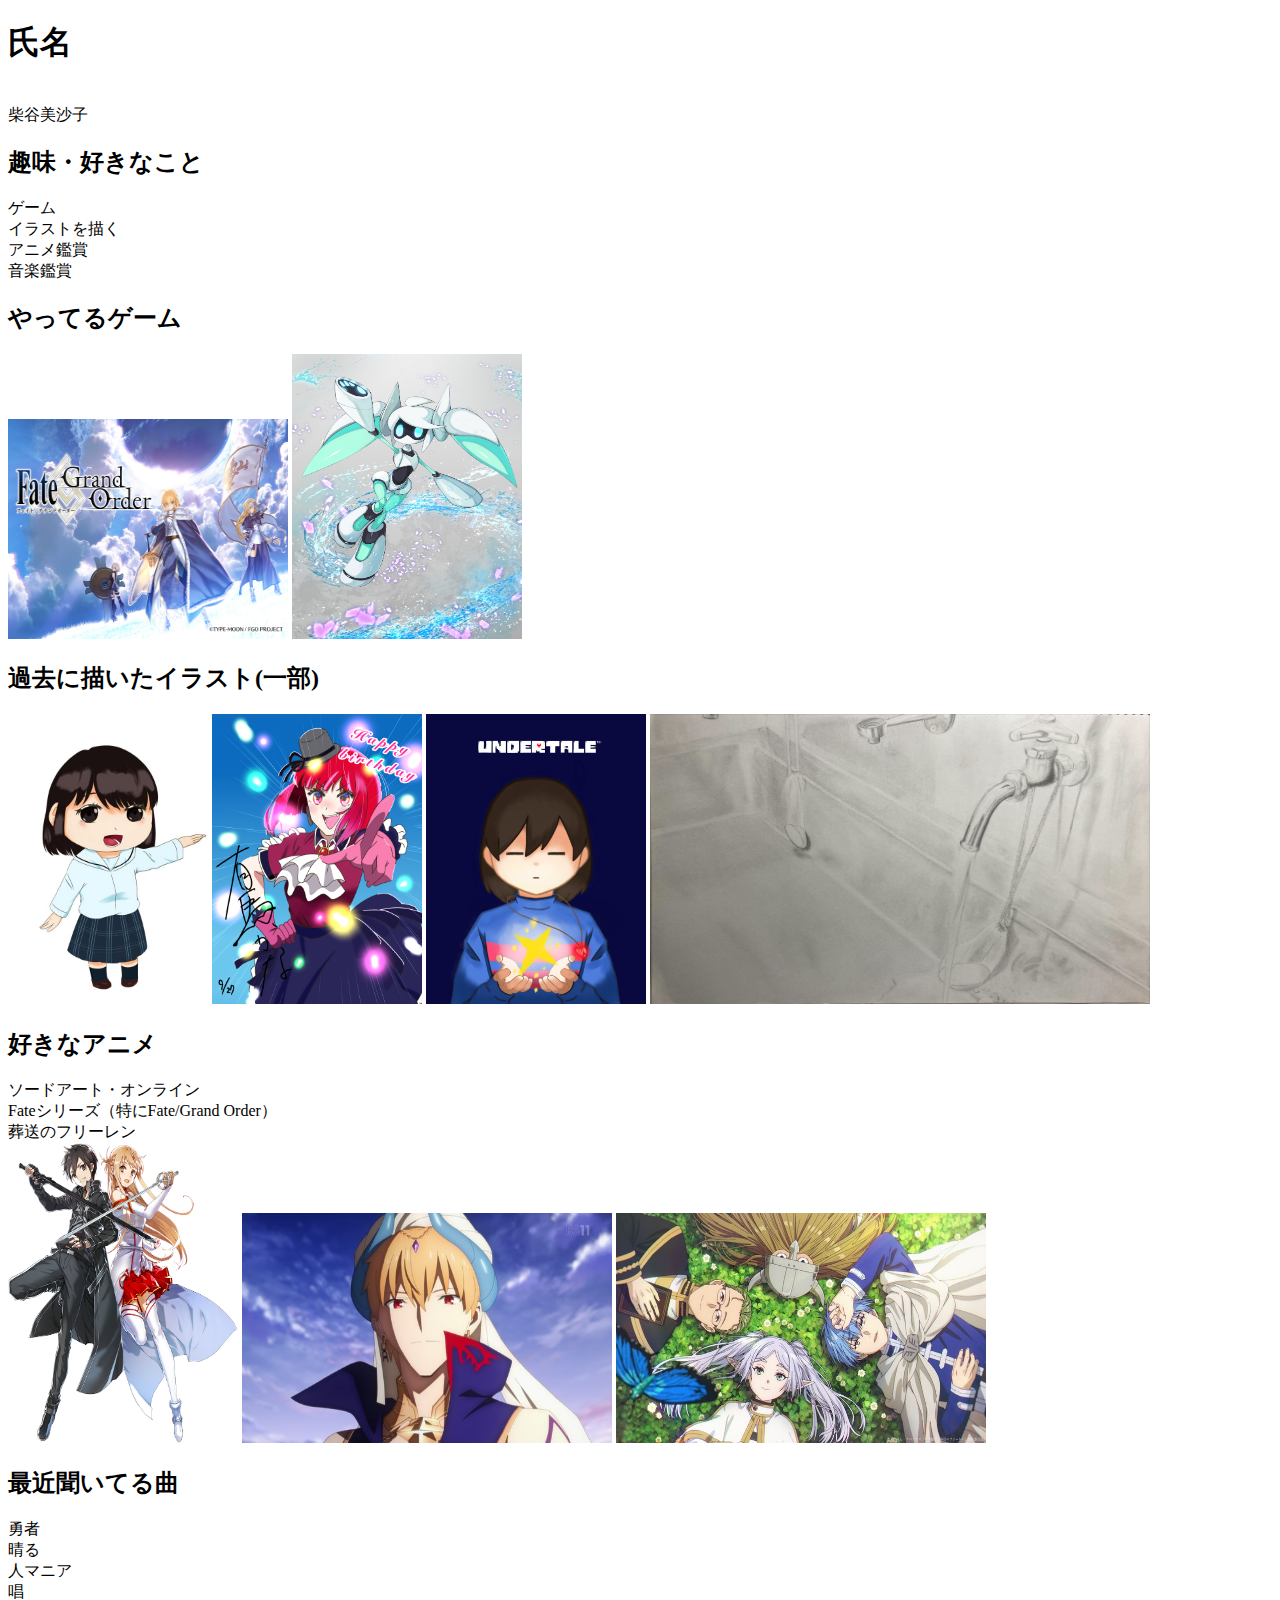
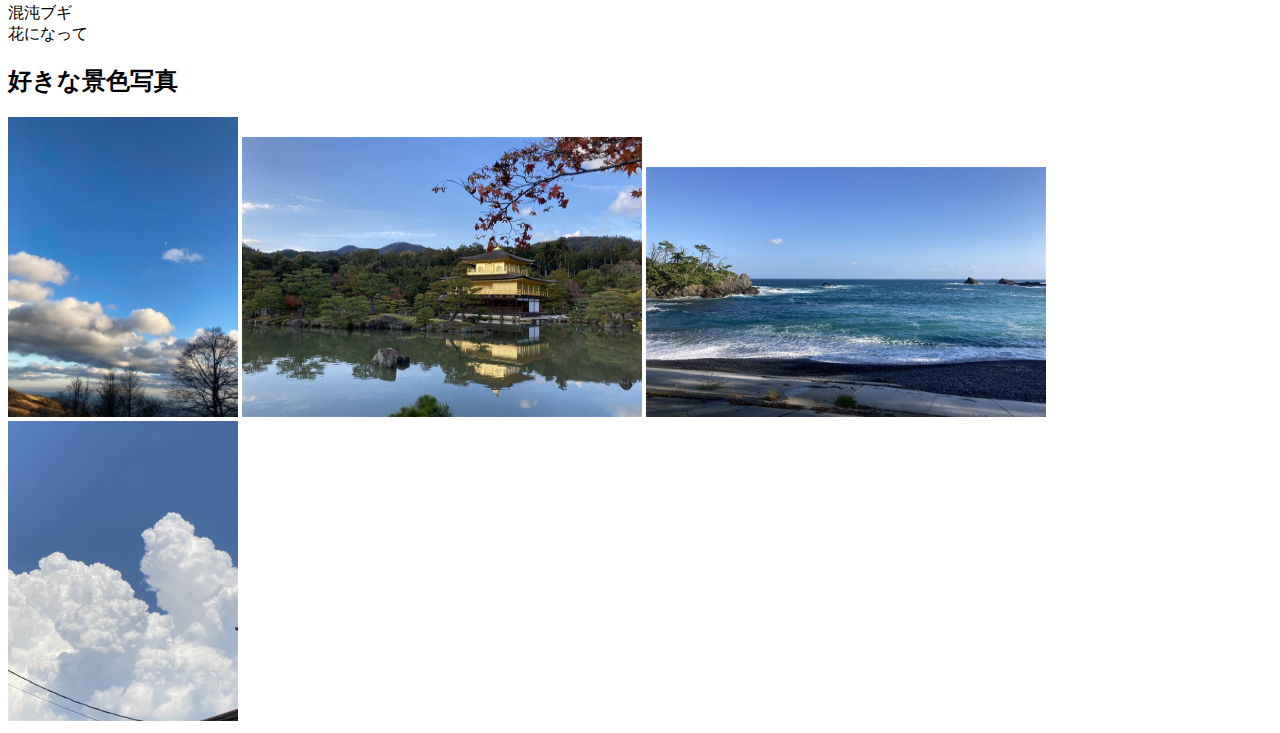
==== profile/index.html @ 76f79870 "”コミット”メッセージを記載”" ====
<!DOCTYPE html>
<html>
<head>
    <title>自己紹介</title>
</head>

<body>
    <h1>氏名</h1><br>
    柴谷美沙子
    <h2>趣味・好きなこと</h2>
    <li>ゲーム</li>
    <li>イラストを描く</li>
    <li>アニメ鑑賞</li>
    <li>音楽鑑賞</li>
    <h2>やってるゲーム</h2>
    <img src="img/FGO2.jpg" alt="FGO2" width="280" height="220">
    <img src="img/voidoll.jpg" alt="コンパス" width="230" height="285">
    <h2>過去に描いたイラスト(一部)</h2>
    <img src="img/azuma.jpg" alt="あずま" width="200" height="290">
    <img src="img/arima-kana.png" alt="有馬かな" width="210" height="290">
    <img src="img/undertale.png" alt="Undertale" width="220" height="290">
    <img src="img/suketti.jpg" alt="スケッチ" width="500" height="290">
    <h2>好きなアニメ</h2>
    <li>ソードアート・オンライン</li>
    <li>Fateシリーズ（特にFate/Grand Order）</li>
    <li>葬送のフリーレン</li>
    <img src="img/SAO.png" alt="SAO" width="230" height="300">
    <img src="img/Gilgamesh.jpg" alt="FGO" width="370" height="230">
    <img src="img/frieren2.jpg" alt="フリーレン" width="370" height="230">
    <h2>最近聞いてる曲</h2>
    <li>勇者</li>
    <li>晴る</li>
    <li>人マニア</li>
    <li>唱</li>
    <li>混沌ブギ</li>
    <li>花になって</li>
    <h2>好きな景色写真</h2>
    <img src="img/sora.jpg" alt="空" width="230" height="300">
    <img src="img/kinnkakuji.jpg" alt="金閣寺" width="400" height="280">
    <img src="img/umi.jpg" alt="海" width="400" height="250">
    <img src="img/natuzora.jpg" alt="夏空" width="230" height="300">
</body>
</html>
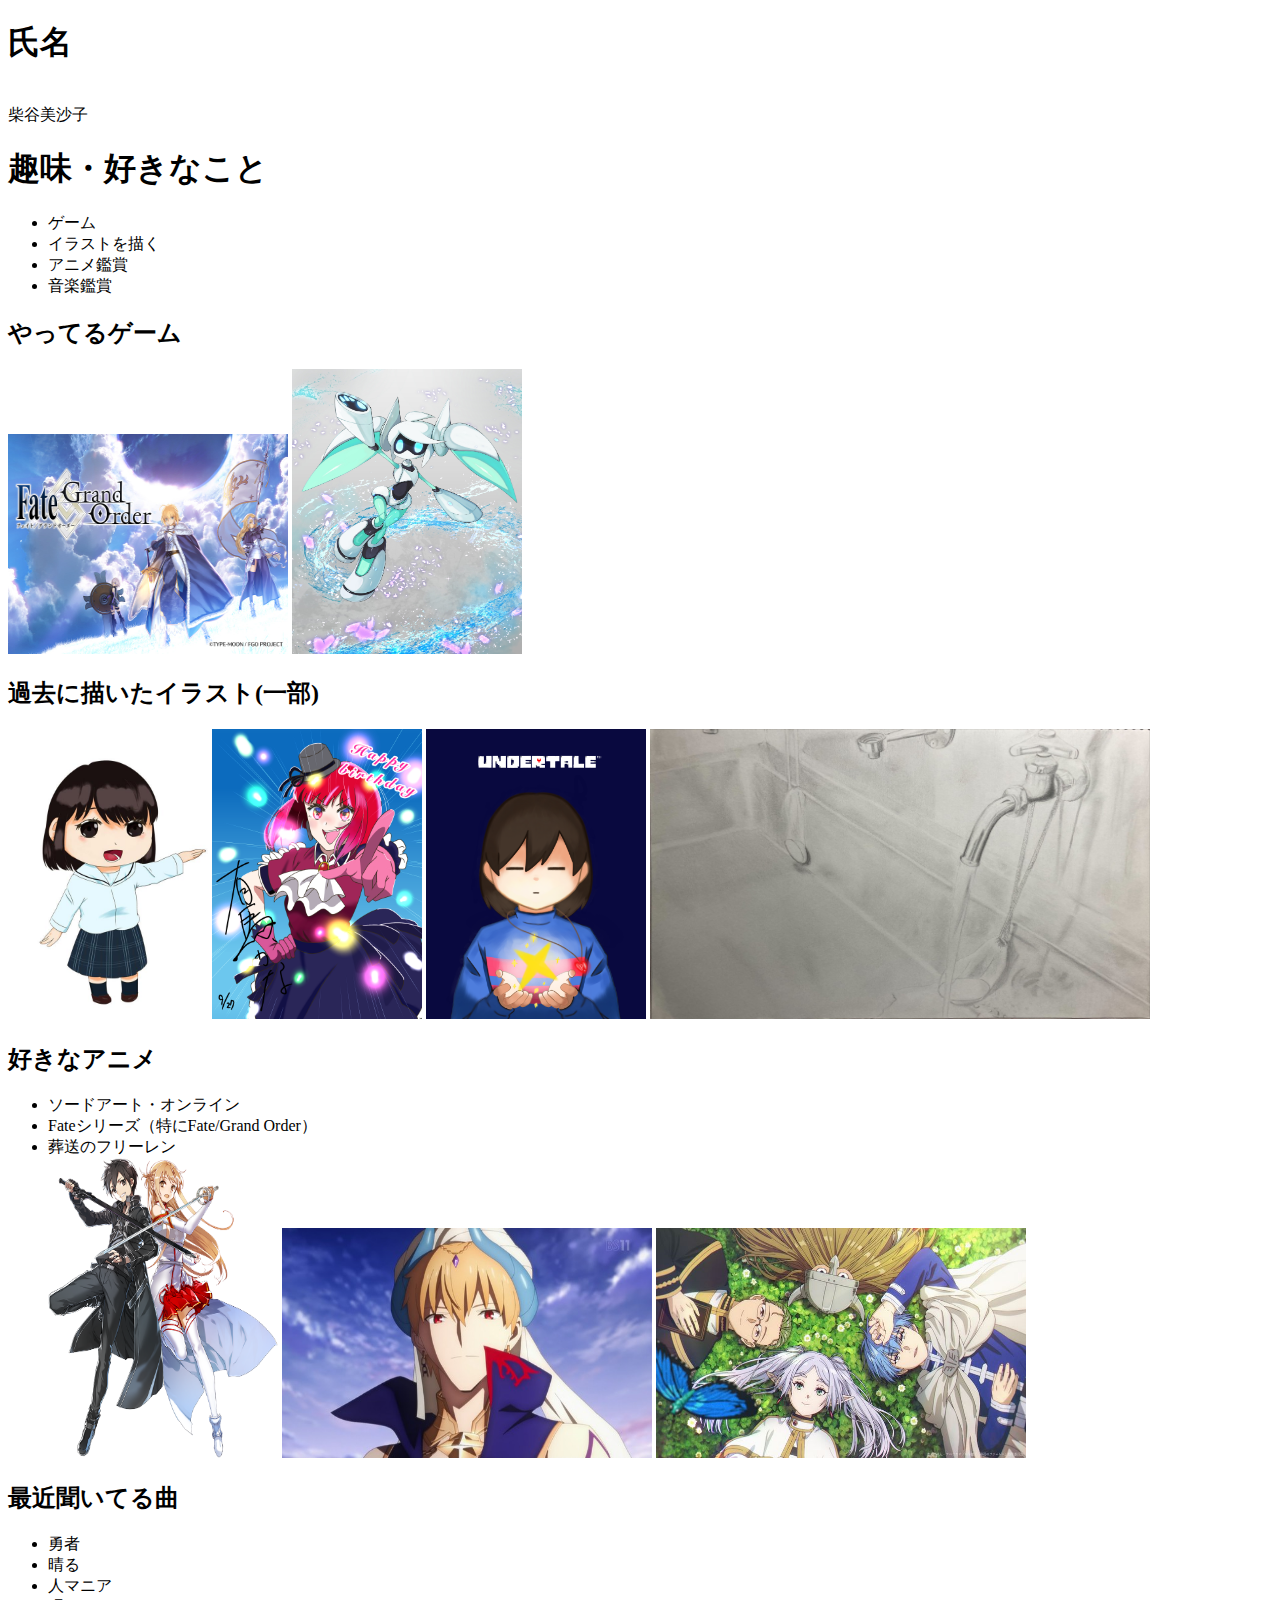
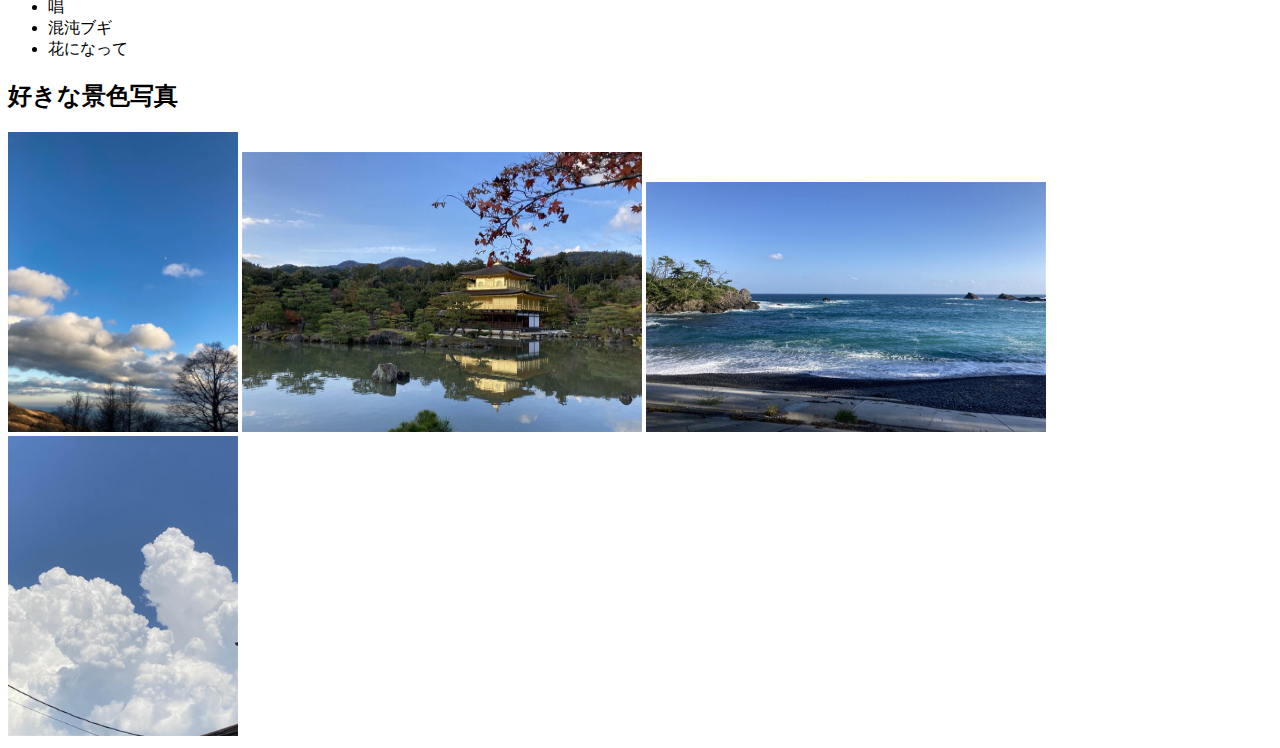
==== commit 23b6df56: "”コミットメッセージを記載”" ====
--- a/profile/index.html
+++ b/profile/index.html
@@ -7,11 +7,13 @@
 <body>
     <h1>氏名</h1><br>
     柴谷美沙子
-    <h2>趣味・好きなこと</h2>
-    <li>ゲーム</li>
-    <li>イラストを描く</li>
-    <li>アニメ鑑賞</li>
-    <li>音楽鑑賞</li>
+    <h1>趣味・好きなこと</h1>
+    <ul>
+        <li>ゲーム</li>
+        <li>イラストを描く</li>
+        <li>アニメ鑑賞</li>
+        <li>音楽鑑賞</li>
+    </ul>
     <h2>やってるゲーム</h2>
     <img src="img/FGO2.jpg" alt="FGO2" width="280" height="220">
     <img src="img/voidoll.jpg" alt="コンパス" width="230" height="285">
@@ -21,19 +23,23 @@
     <img src="img/undertale.png" alt="Undertale" width="220" height="290">
     <img src="img/suketti.jpg" alt="スケッチ" width="500" height="290">
     <h2>好きなアニメ</h2>
-    <li>ソードアート・オンライン</li>
-    <li>Fateシリーズ（特にFate/Grand Order）</li>
-    <li>葬送のフリーレン</li>
-    <img src="img/SAO.png" alt="SAO" width="230" height="300">
-    <img src="img/Gilgamesh.jpg" alt="FGO" width="370" height="230">
-    <img src="img/frieren2.jpg" alt="フリーレン" width="370" height="230">
+    <ul>
+        <li>ソードアート・オンライン</li>
+        <li>Fateシリーズ（特にFate/Grand Order）</li>
+        <li>葬送のフリーレン</li>
+        <img src="img/SAO.png" alt="SAO" width="230" height="300">
+        <img src="img/Gilgamesh.jpg" alt="FGO" width="370" height="230">
+        <img src="img/frieren2.jpg" alt="フリーレン" width="370" height="230">
+    </ul>
     <h2>最近聞いてる曲</h2>
-    <li>勇者</li>
-    <li>晴る</li>
-    <li>人マニア</li>
-    <li>唱</li>
-    <li>混沌ブギ</li>
-    <li>花になって</li>
+    <ul>
+        <li>勇者</li>
+        <li>晴る</li>
+        <li>人マニア</li>
+        <li>唱</li>
+        <li>混沌ブギ</li>
+        <li>花になって</li>
+    </ul>
     <h2>好きな景色写真</h2>
     <img src="img/sora.jpg" alt="空" width="230" height="300">
     <img src="img/kinnkakuji.jpg" alt="金閣寺" width="400" height="280">
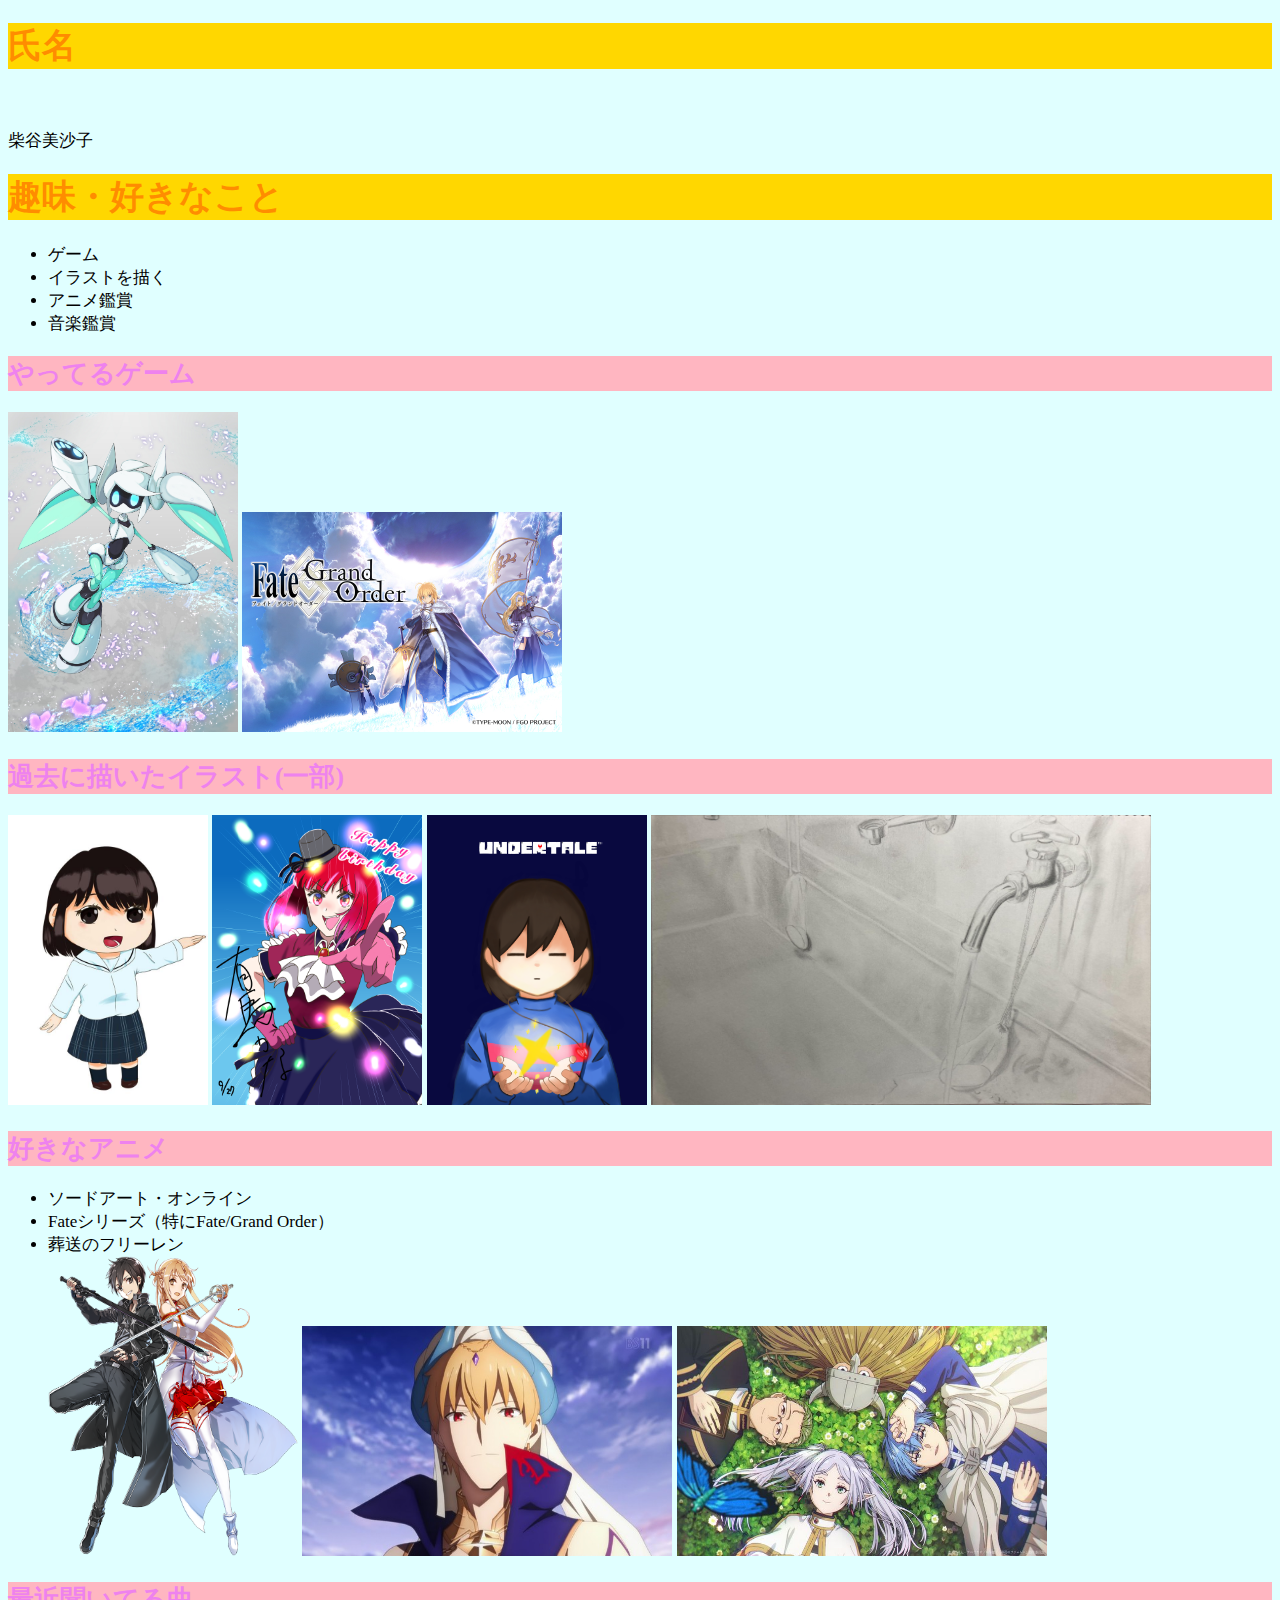
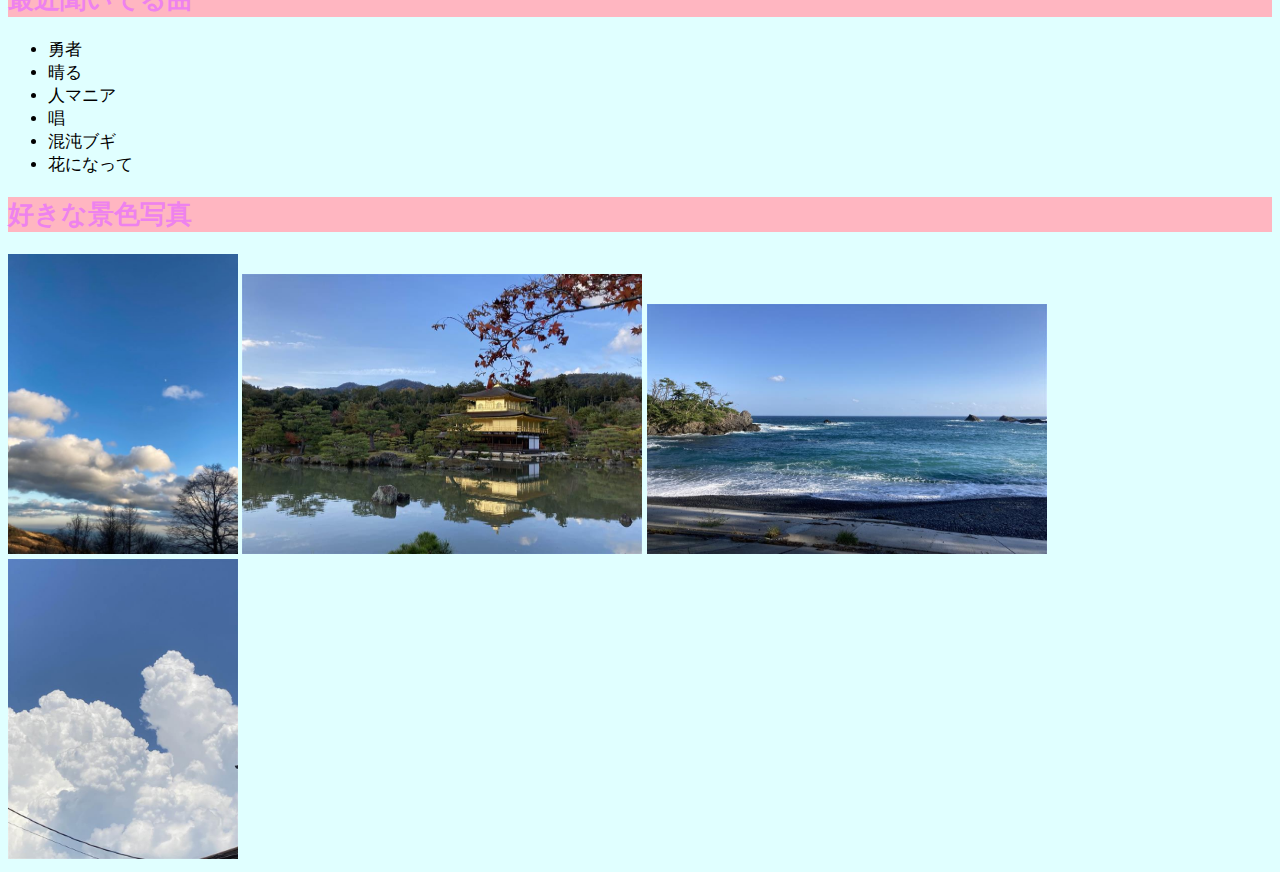
==== commit 6d136548: "”プロフィール課題の提出”" ====
--- a/profile/index.html
+++ b/profile/index.html
@@ -1,12 +1,14 @@
 <!DOCTYPE html>
 <html>
 <head>
+    <meta charset="UTF-8">
+    <link rel="stylesheet" href="profile-style.css">
     <title>自己紹介</title>
 </head>
 
 <body>
     <h1>氏名</h1><br>
-    柴谷美沙子
+    <p>柴谷美沙子</p>
     <h1>趣味・好きなこと</h1>
     <ul>
         <li>ゲーム</li>
@@ -15,8 +17,8 @@
         <li>音楽鑑賞</li>
     </ul>
     <h2>やってるゲーム</h2>
-    <img src="img/FGO2.jpg" alt="FGO2" width="280" height="220">
-    <img src="img/voidoll.jpg" alt="コンパス" width="230" height="285">
+    <img src="img/voidoll.jpg" alt="コンパス" width="230" height="320">
+    <img src="img/FGO2.jpg" alt="FGO2" width="320" height="220">
     <h2>過去に描いたイラスト(一部)</h2>
     <img src="img/azuma.jpg" alt="あずま" width="200" height="290">
     <img src="img/arima-kana.png" alt="有馬かな" width="210" height="290">
@@ -27,7 +29,7 @@
         <li>ソードアート・オンライン</li>
         <li>Fateシリーズ（特にFate/Grand Order）</li>
         <li>葬送のフリーレン</li>
-        <img src="img/SAO.png" alt="SAO" width="230" height="300">
+        <img src="img/SAO.png" alt="SAO" width="250" height="300">
         <img src="img/Gilgamesh.jpg" alt="FGO" width="370" height="230">
         <img src="img/frieren2.jpg" alt="フリーレン" width="370" height="230">
     </ul>
--- a/profile/profile-style.css
+++ b/profile/profile-style.css
@@ -0,0 +1,13 @@
+@charset "utf-8";
+body{
+    background-color: #E0FFFF;
+    font-size: 17px;
+}
+h1{
+    background-color: gold;
+    color: DarkOrange;
+}
+h2{
+    background-color: LightPink;
+    color: 	Violet;
+}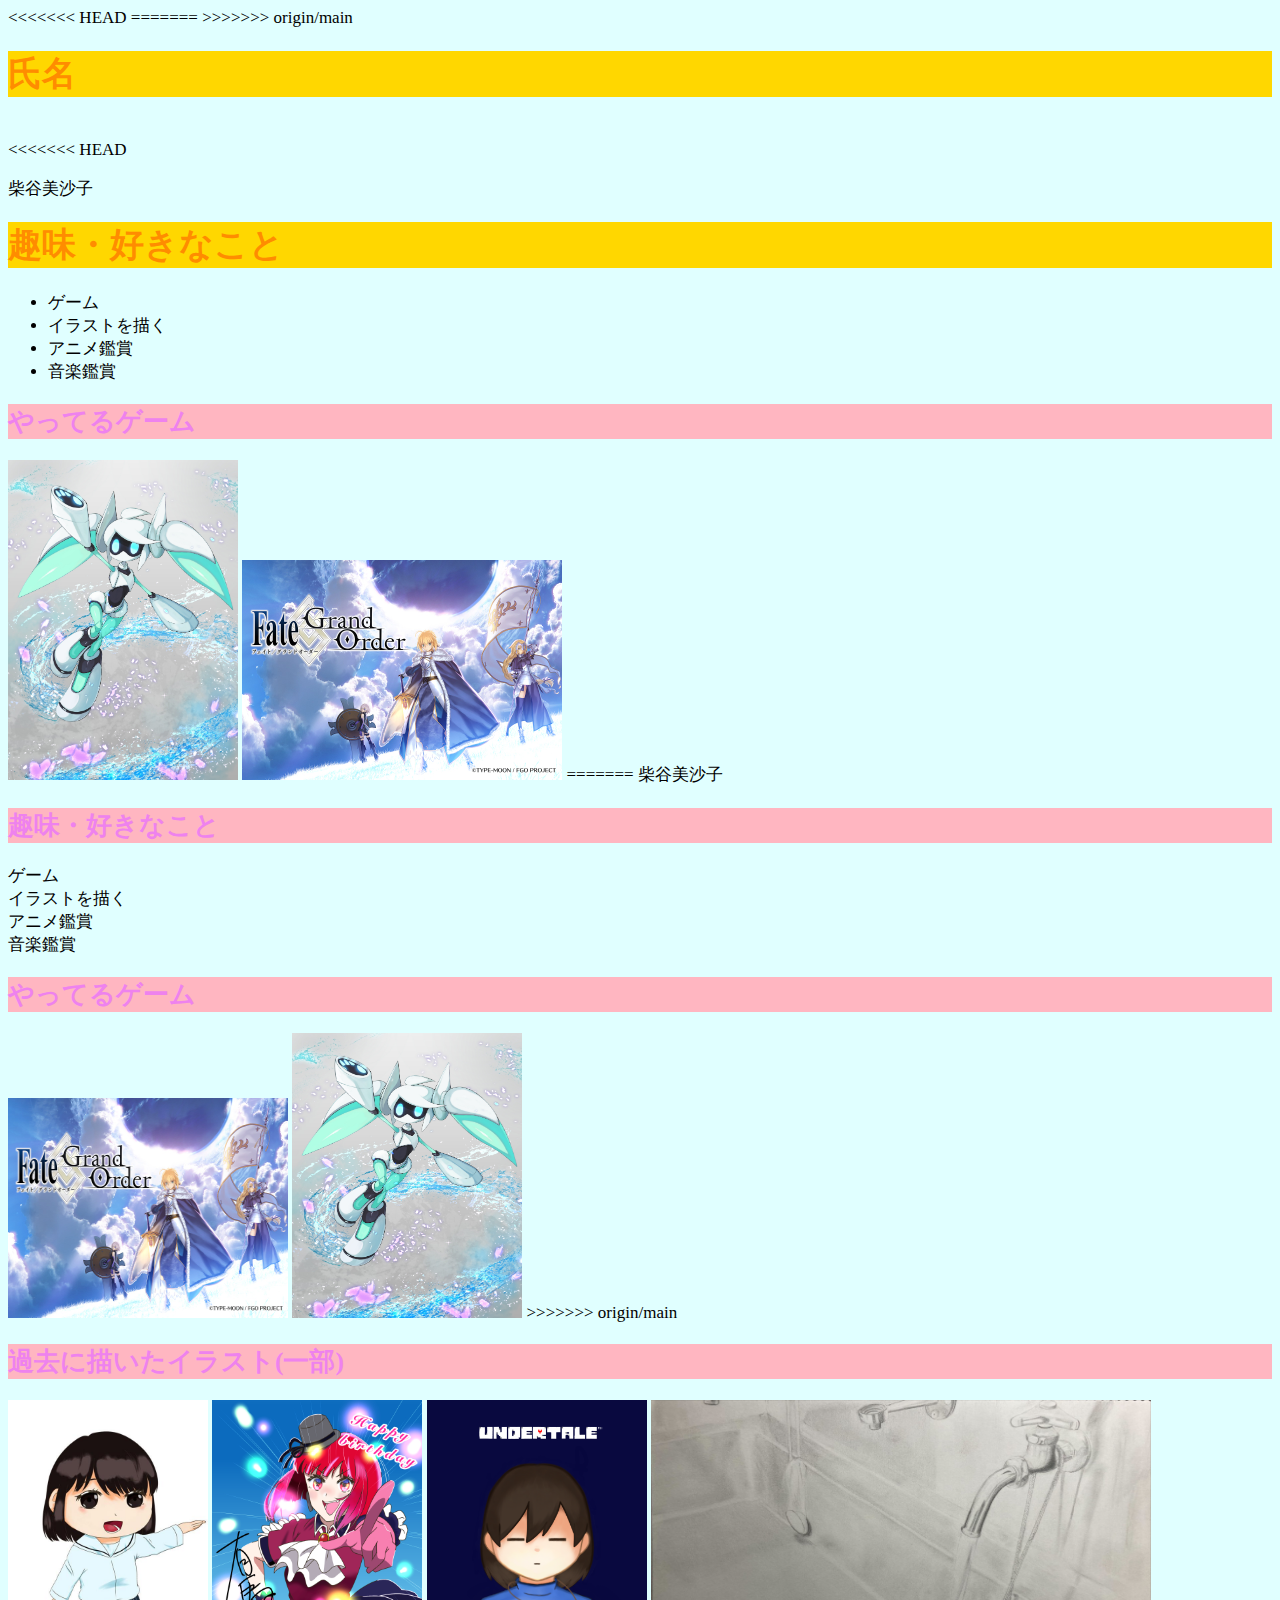
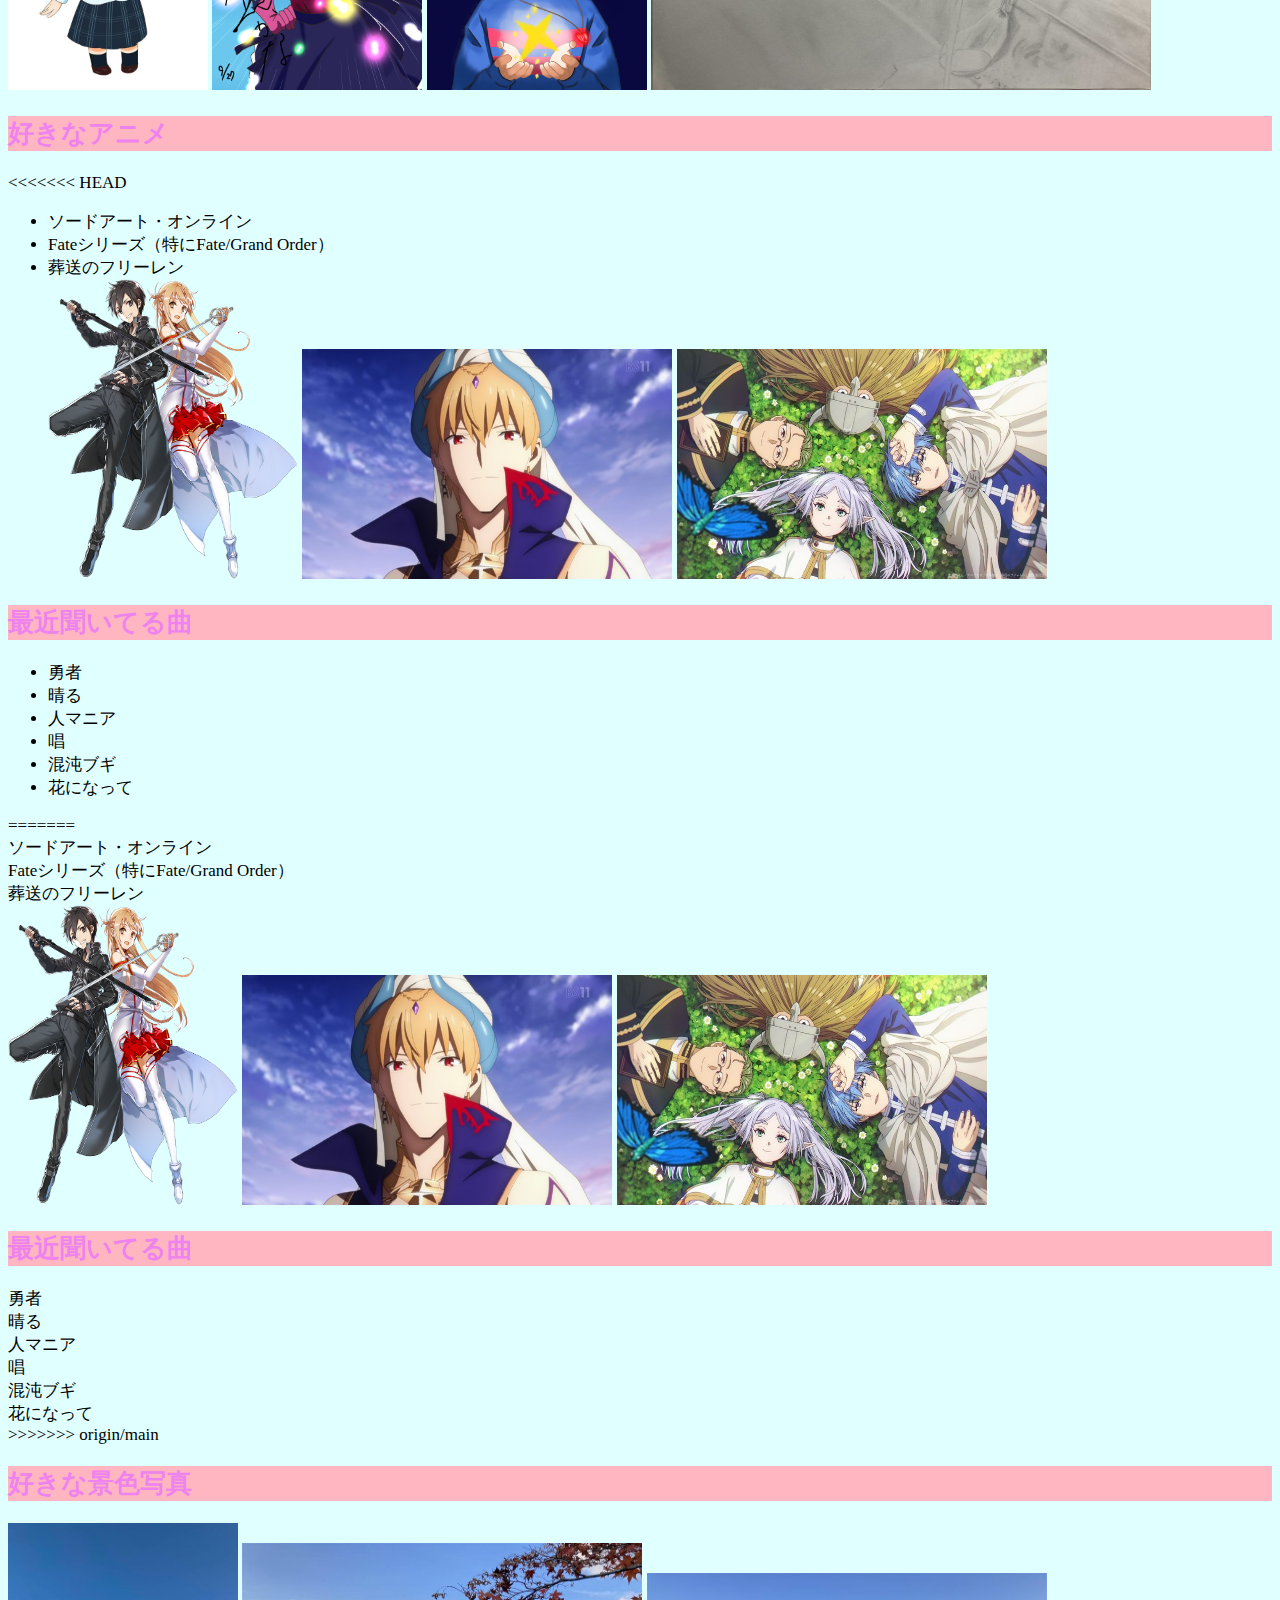
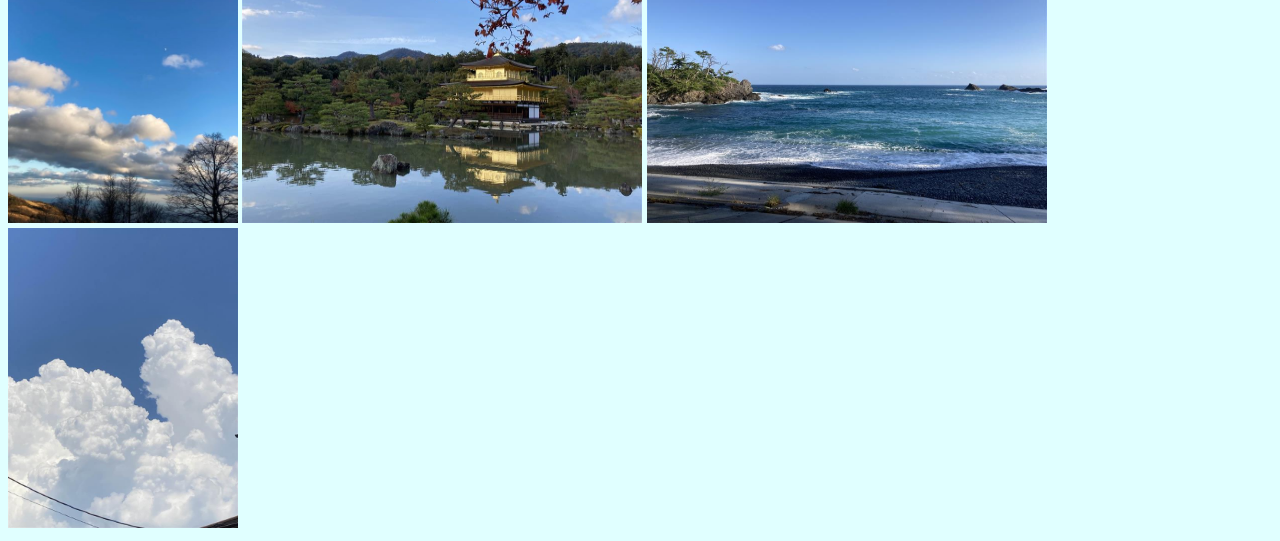
==== commit 37019be2: "コンフリクト修正" ====
--- a/profile/index.html
+++ b/profile/index.html
@@ -1,13 +1,17 @@
 <!DOCTYPE html>
 <html>
 <head>
+<<<<<<< HEAD
     <meta charset="UTF-8">
     <link rel="stylesheet" href="profile-style.css">
+=======
+>>>>>>> origin/main
     <title>自己紹介</title>
 </head>
 
 <body>
     <h1>氏名</h1><br>
+<<<<<<< HEAD
     <p>柴谷美沙子</p>
     <h1>趣味・好きなこと</h1>
     <ul>
@@ -19,12 +23,24 @@
     <h2>やってるゲーム</h2>
     <img src="img/voidoll.jpg" alt="コンパス" width="230" height="320">
     <img src="img/FGO2.jpg" alt="FGO2" width="320" height="220">
+=======
+    柴谷美沙子
+    <h2>趣味・好きなこと</h2>
+    <li>ゲーム</li>
+    <li>イラストを描く</li>
+    <li>アニメ鑑賞</li>
+    <li>音楽鑑賞</li>
+    <h2>やってるゲーム</h2>
+    <img src="img/FGO2.jpg" alt="FGO2" width="280" height="220">
+    <img src="img/voidoll.jpg" alt="コンパス" width="230" height="285">
+>>>>>>> origin/main
     <h2>過去に描いたイラスト(一部)</h2>
     <img src="img/azuma.jpg" alt="あずま" width="200" height="290">
     <img src="img/arima-kana.png" alt="有馬かな" width="210" height="290">
     <img src="img/undertale.png" alt="Undertale" width="220" height="290">
     <img src="img/suketti.jpg" alt="スケッチ" width="500" height="290">
     <h2>好きなアニメ</h2>
+<<<<<<< HEAD
     <ul>
         <li>ソードアート・オンライン</li>
         <li>Fateシリーズ（特にFate/Grand Order）</li>
@@ -42,6 +58,21 @@
         <li>混沌ブギ</li>
         <li>花になって</li>
     </ul>
+=======
+    <li>ソードアート・オンライン</li>
+    <li>Fateシリーズ（特にFate/Grand Order）</li>
+    <li>葬送のフリーレン</li>
+    <img src="img/SAO.png" alt="SAO" width="230" height="300">
+    <img src="img/Gilgamesh.jpg" alt="FGO" width="370" height="230">
+    <img src="img/frieren2.jpg" alt="フリーレン" width="370" height="230">
+    <h2>最近聞いてる曲</h2>
+    <li>勇者</li>
+    <li>晴る</li>
+    <li>人マニア</li>
+    <li>唱</li>
+    <li>混沌ブギ</li>
+    <li>花になって</li>
+>>>>>>> origin/main
     <h2>好きな景色写真</h2>
     <img src="img/sora.jpg" alt="空" width="230" height="300">
     <img src="img/kinnkakuji.jpg" alt="金閣寺" width="400" height="280">
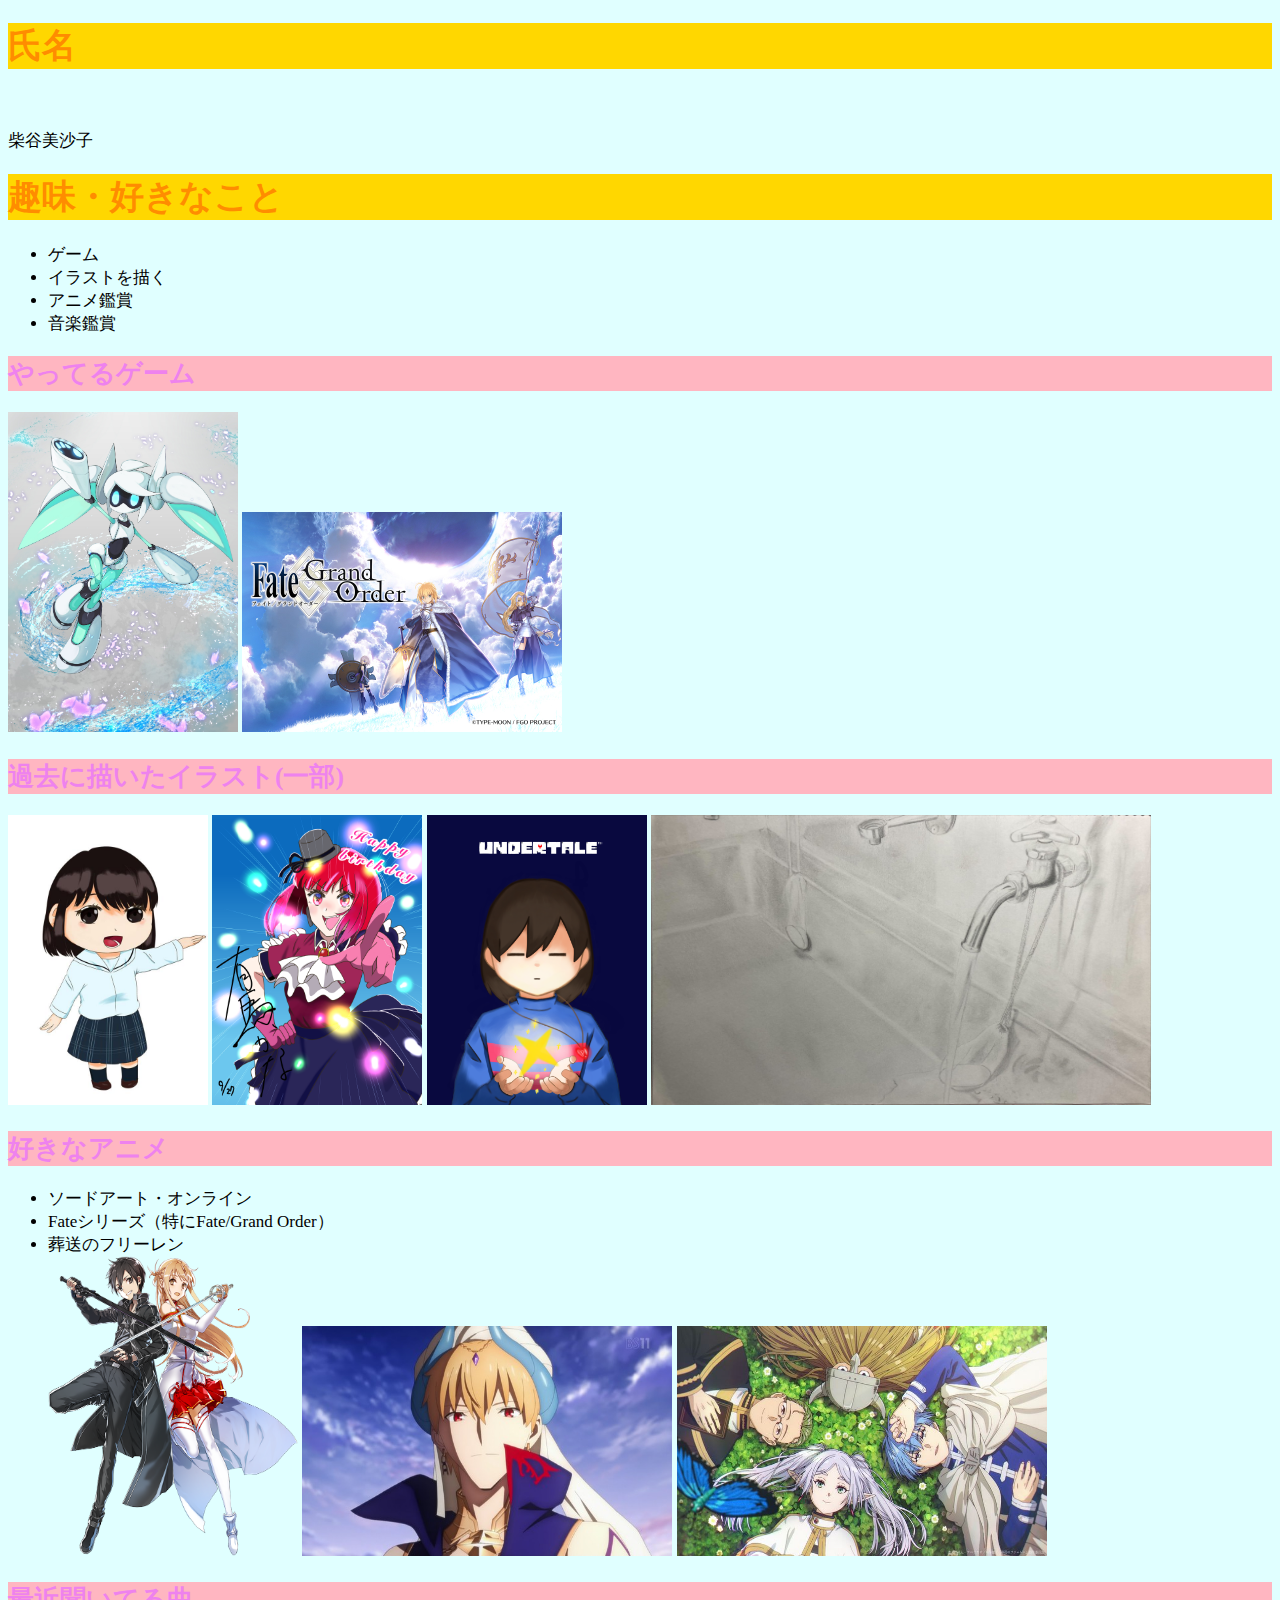
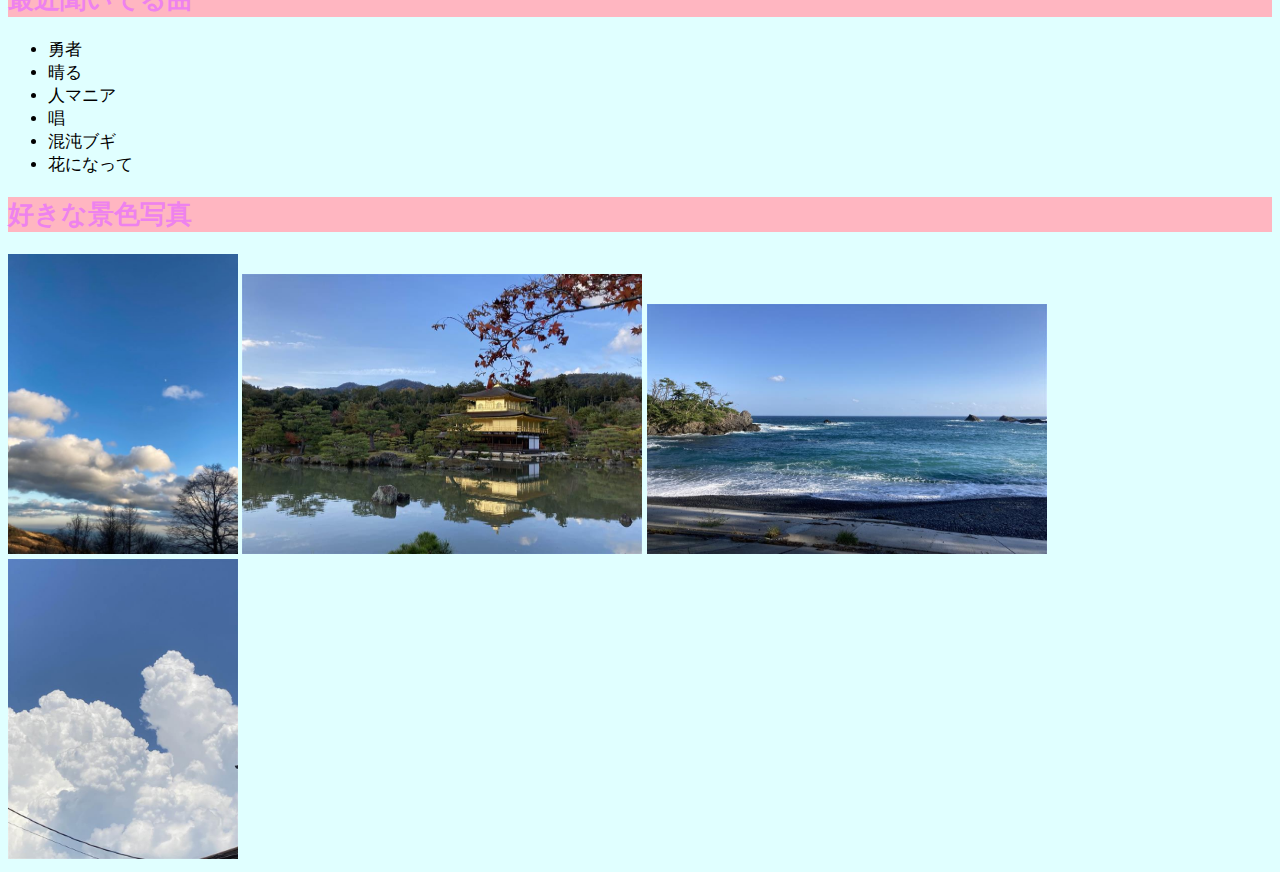
==== commit 9ded432e: "”プロフィール課題の再提出”" ====
--- a/profile/index.html
+++ b/profile/index.html
@@ -1,17 +1,12 @@
 <!DOCTYPE html>
 <html>
 <head>
-<<<<<<< HEAD
     <meta charset="UTF-8">
     <link rel="stylesheet" href="profile-style.css">
-=======
->>>>>>> origin/main
     <title>自己紹介</title>
 </head>
-
 <body>
     <h1>氏名</h1><br>
-<<<<<<< HEAD
     <p>柴谷美沙子</p>
     <h1>趣味・好きなこと</h1>
     <ul>
@@ -23,24 +18,12 @@
     <h2>やってるゲーム</h2>
     <img src="img/voidoll.jpg" alt="コンパス" width="230" height="320">
     <img src="img/FGO2.jpg" alt="FGO2" width="320" height="220">
-=======
-    柴谷美沙子
-    <h2>趣味・好きなこと</h2>
-    <li>ゲーム</li>
-    <li>イラストを描く</li>
-    <li>アニメ鑑賞</li>
-    <li>音楽鑑賞</li>
-    <h2>やってるゲーム</h2>
-    <img src="img/FGO2.jpg" alt="FGO2" width="280" height="220">
-    <img src="img/voidoll.jpg" alt="コンパス" width="230" height="285">
->>>>>>> origin/main
     <h2>過去に描いたイラスト(一部)</h2>
     <img src="img/azuma.jpg" alt="あずま" width="200" height="290">
     <img src="img/arima-kana.png" alt="有馬かな" width="210" height="290">
     <img src="img/undertale.png" alt="Undertale" width="220" height="290">
     <img src="img/suketti.jpg" alt="スケッチ" width="500" height="290">
     <h2>好きなアニメ</h2>
-<<<<<<< HEAD
     <ul>
         <li>ソードアート・オンライン</li>
         <li>Fateシリーズ（特にFate/Grand Order）</li>
@@ -58,21 +41,6 @@
         <li>混沌ブギ</li>
         <li>花になって</li>
     </ul>
-=======
-    <li>ソードアート・オンライン</li>
-    <li>Fateシリーズ（特にFate/Grand Order）</li>
-    <li>葬送のフリーレン</li>
-    <img src="img/SAO.png" alt="SAO" width="230" height="300">
-    <img src="img/Gilgamesh.jpg" alt="FGO" width="370" height="230">
-    <img src="img/frieren2.jpg" alt="フリーレン" width="370" height="230">
-    <h2>最近聞いてる曲</h2>
-    <li>勇者</li>
-    <li>晴る</li>
-    <li>人マニア</li>
-    <li>唱</li>
-    <li>混沌ブギ</li>
-    <li>花になって</li>
->>>>>>> origin/main
     <h2>好きな景色写真</h2>
     <img src="img/sora.jpg" alt="空" width="230" height="300">
     <img src="img/kinnkakuji.jpg" alt="金閣寺" width="400" height="280">
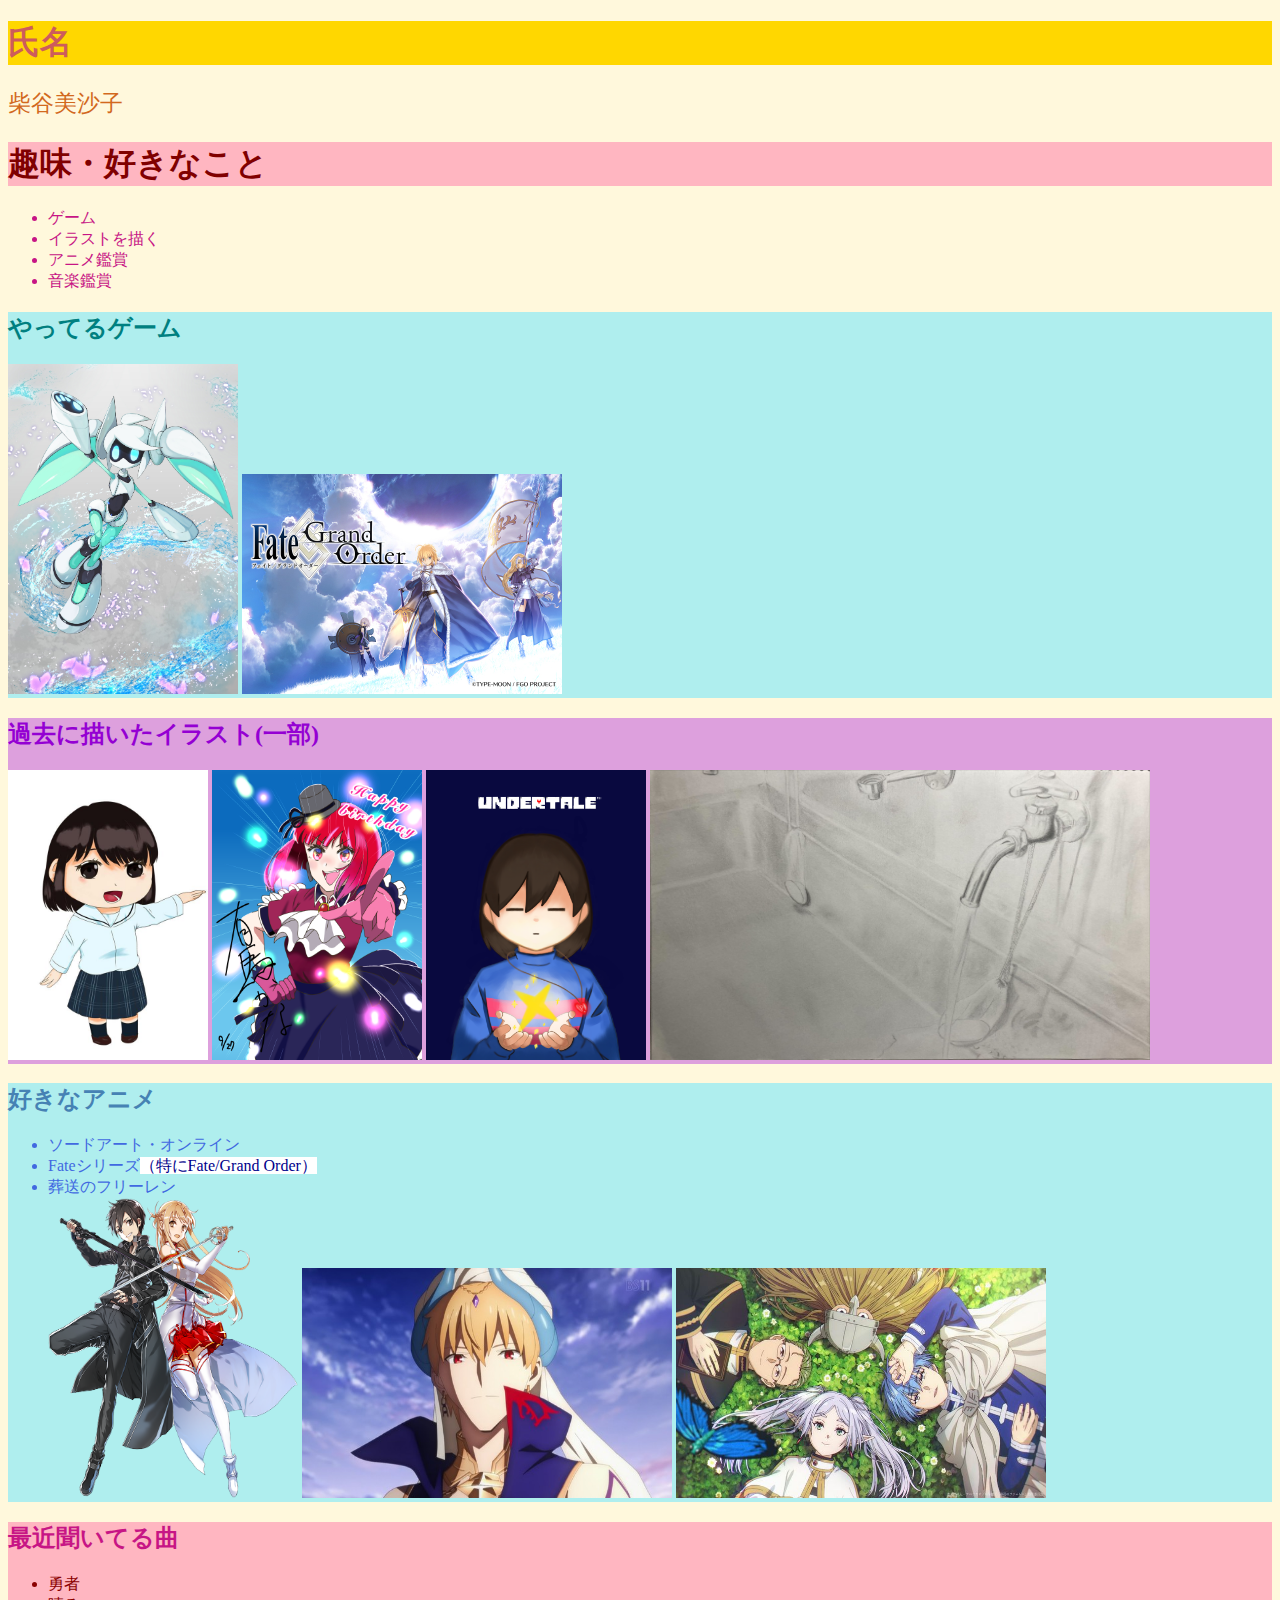
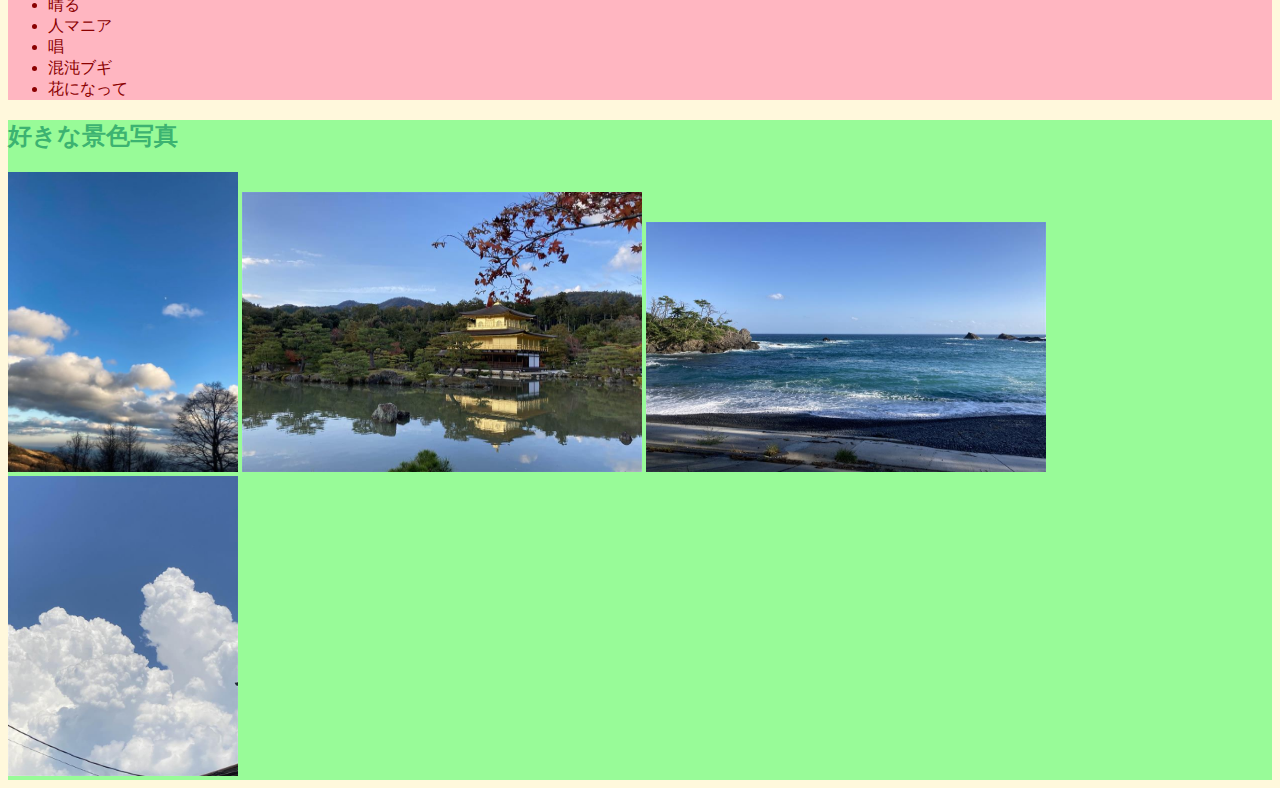
==== commit c663cbbf: "”装飾の課題提出”" ====
--- a/profile/index.html
+++ b/profile/index.html
@@ -6,45 +6,55 @@
     <title>自己紹介</title>
 </head>
 <body>
-    <h1>氏名</h1><br>
-    <p>柴谷美沙子</p>
-    <h1>趣味・好きなこと</h1>
+    <h1 class="txit-IndianRed bg-Gold">氏名</h1>
+    <p class="txit-Chocolate">柴谷美沙子</p>
+    <h1 class="txit-Maroon bg-LightPink">趣味・好きなこと</h1>
     <ul>
-        <li>ゲーム</li>
-        <li>イラストを描く</li>
-        <li>アニメ鑑賞</li>
-        <li>音楽鑑賞</li>
+        <li class="txit-MediumVioletRed">ゲーム</li>
+        <li class="txit-MediumVioletRed">イラストを描く</li>
+        <li class="txit-MediumVioletRed">アニメ鑑賞</li>
+        <li class="txit-MediumVioletRed">音楽鑑賞</li>
     </ul>
-    <h2>やってるゲーム</h2>
-    <img src="img/voidoll.jpg" alt="コンパス" width="230" height="320">
-    <img src="img/FGO2.jpg" alt="FGO2" width="320" height="220">
-    <h2>過去に描いたイラスト(一部)</h2>
-    <img src="img/azuma.jpg" alt="あずま" width="200" height="290">
-    <img src="img/arima-kana.png" alt="有馬かな" width="210" height="290">
-    <img src="img/undertale.png" alt="Undertale" width="220" height="290">
-    <img src="img/suketti.jpg" alt="スケッチ" width="500" height="290">
-    <h2>好きなアニメ</h2>
+    <div class="bg-PaleTurquoise">
+        <h2 class="txit-Teal">やってるゲーム</h2>
+        <img src="img/voidoll.jpg" alt="コンパス" width="230" height="330">
+        <img src="img/FGO2.jpg" alt="FGO2" width="320" height="220">
+    </div>
+    <div class="bg-Plum">
+        <h2 class="txit-DarkViolet">過去に描いたイラスト(一部)</h2>
+        <img src="img/azuma.jpg" alt="あずま" width="200" height="290">
+        <img src="img/arima-kana.png" alt="有馬かな" width="210" height="290">
+        <img src="img/undertale.png" alt="Undertale" width="220" height="290">
+        <img src="img/suketti.jpg" alt="スケッチ" width="500" height="290">
+    </div>
+    <div class="bg-PaleTurquoise">
+        <h2 class="txit-SteelBlue">好きなアニメ</h2>
     <ul>
-        <li>ソードアート・オンライン</li>
-        <li>Fateシリーズ（特にFate/Grand Order）</li>
-        <li>葬送のフリーレン</li>
+        <li class="txit-RoyalBlue">ソードアート・オンライン</li>
+        <li class="txit-RoyalBlue">Fateシリーズ<span class="bg-White txit-DarkBlue">（特にFate/Grand Order）</span></li>
+        <li class="txit-RoyalBlue">葬送のフリーレン</li>
         <img src="img/SAO.png" alt="SAO" width="250" height="300">
         <img src="img/Gilgamesh.jpg" alt="FGO" width="370" height="230">
         <img src="img/frieren2.jpg" alt="フリーレン" width="370" height="230">
     </ul>
-    <h2>最近聞いてる曲</h2>
-    <ul>
-        <li>勇者</li>
-        <li>晴る</li>
-        <li>人マニア</li>
-        <li>唱</li>
-        <li>混沌ブギ</li>
-        <li>花になって</li>
-    </ul>
-    <h2>好きな景色写真</h2>
-    <img src="img/sora.jpg" alt="空" width="230" height="300">
-    <img src="img/kinnkakuji.jpg" alt="金閣寺" width="400" height="280">
-    <img src="img/umi.jpg" alt="海" width="400" height="250">
-    <img src="img/natuzora.jpg" alt="夏空" width="230" height="300">
+    </div>
+    <div class="bg-LightPink">
+        <h2 class="txit-MediumVioletRed">最近聞いてる曲</h2>
+        <ul>
+            <li class="txit-DarkRed">勇者</li>
+            <li class="txit-DarkRed">晴る</li>
+            <li class="txit-DarkRed">人マニア</li>
+            <li class="txit-DarkRed">唱</li>
+            <li class="txit-DarkRed">混沌ブギ</li>
+            <li class="txit-DarkRed">花になって</li>
+        </ul>
+    </div>
+    <div class="bg-PaleGreen">
+        <h2 class="txit-MediumSeaGreen">好きな景色写真</h2>
+        <img src="img/sora.jpg" alt="空" width="230" height="300">
+        <img src="img/kinnkakuji.jpg" alt="金閣寺" width="400" height="280">
+        <img src="img/umi.jpg" alt="海" width="400" height="250">
+        <img src="img/natuzora.jpg" alt="夏空" width="230" height="300">
+    </div>
 </body>
 </html>--- a/profile/profile-style.css
+++ b/profile/profile-style.css
@@ -1,13 +1,61 @@
 @charset "utf-8";
+.txit-IndianRed{
+    color: 	IndianRed;
+}
+.bg-Gold{
+    background-color: Gold;
+}
+.txit-Chocolate{
+    color: 	Chocolate;
+}
+.txit-Maroon{
+    color: Maroon;
+}
+.bg-LightPink{
+    background-color: LightPink;
+}
+.txit-MediumVioletRed{
+    color: MediumVioletRed;
+}
+.txit-DarkRed{
+    color: DarkRed;
+}
+.txit-Teal{
+    color: Teal;
+}
+.txit-RoyalBlue{
+    color: RoyalBlue;
+}
+.txit-SteelBlue{
+    color: SteelBlue;
+}
+.txit-DarkBlue{
+    color: DarkBlue;
+}
+.txit-DarkViolet{
+    color: DarkViolet;
+}
+.bg-Plum{
+    background-color: Plum;
+}
+.bg-PaleTurquoise{
+    background-color: PaleTurquoise;
+}
+.bg-White{
+    background-color: White;
+}
+.txit-LightSkyBlue{
+    color: LightSkyBlue;
+}
+.txit-MediumSeaGreen{
+    color: MediumSeaGreen;
+}
+.bg-PaleGreen{
+    background-color: PaleGreen;
+}
 body{
-    background-color: #E0FFFF;
-    font-size: 17px;
+    background-color: Cornsilk;
 }
-h1{
-    background-color: gold;
-    color: DarkOrange;
-}
-h2{
-    background-color: LightPink;
-    color: 	Violet;
+p{
+    font-size: 23px;
 }